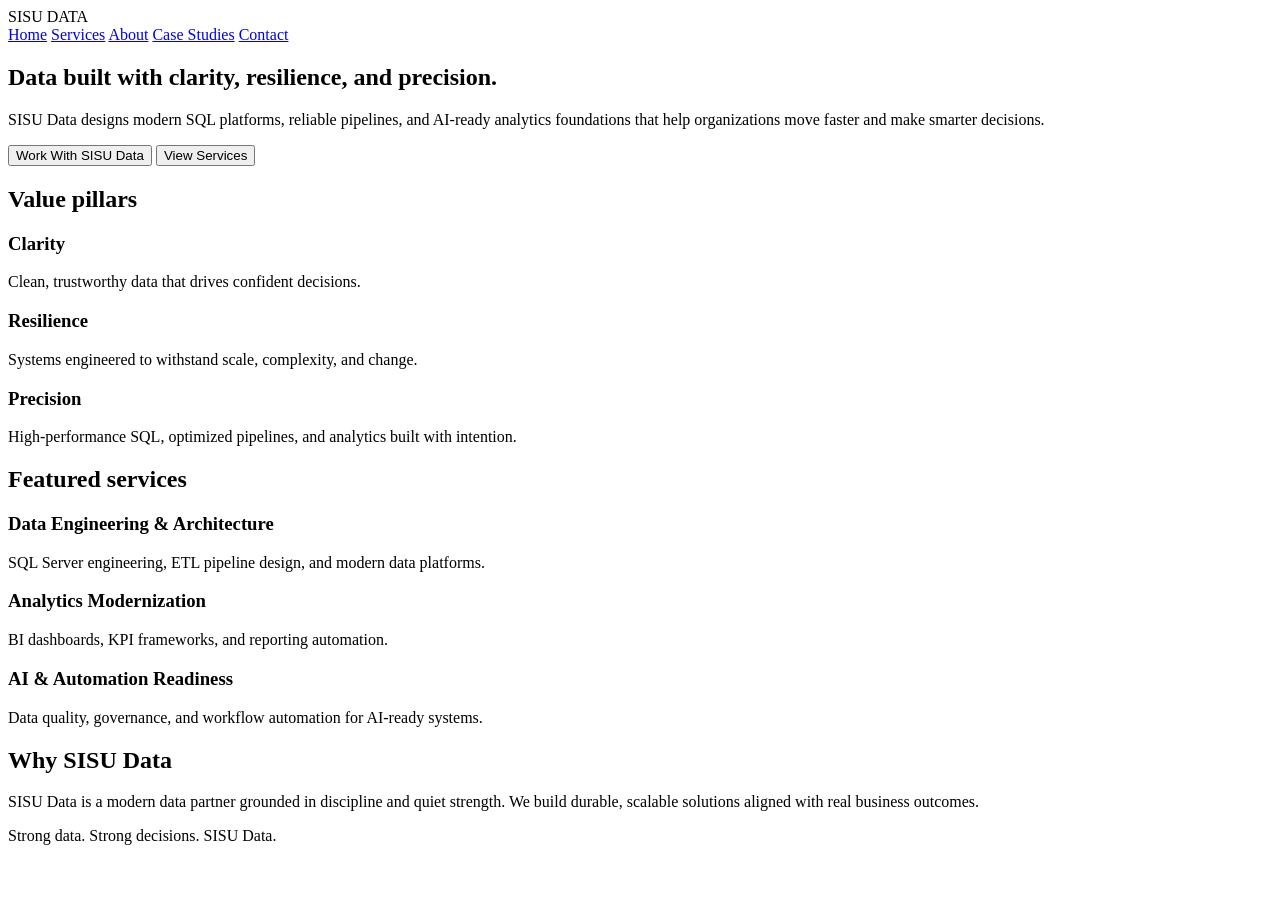
==== index.html @ 0e709b94 "Rename index to index.html" ====
<!DOCTYPE html>
<html lang="en">
<head>
  <meta charset="UTF-8">
  <title>SISU Data | Strong data. Strong decisions.</title>
  <link rel="stylesheet" href="styles.css">
</head>
<body>
<header>
  <div class="logo">SISU DATA</div>
  <nav>
    <a href="index.html">Home</a>
    <a href="services.html">Services</a>
    <a href="about.html">About</a>
    <a href="cases.html">Case Studies</a>
    <a href="contact.html">Contact</a>
  </nav>
</header>

<main class="main">
  <section class="hero">
    <h1>Data built with clarity, resilience, and precision.</h1>
    <p>
      SISU Data designs modern SQL platforms, reliable pipelines, and AI‑ready analytics
      foundations that help organizations move faster and make smarter decisions.
    </p>
    <div class="hero-buttons">
      <a href="contact.html"><button class="btn-primary">Work With SISU Data</button></a>
      <a href="services.html"><button class="btn-secondary">View Services</button></a>
    </div>
  </section>

  <section class="section">
    <h2>Value pillars</h2>
    <div class="grid-3">
      <div class="card">
        <h3>Clarity</h3>
        <p>Clean, trustworthy data that drives confident decisions.</p>
      </div>
      <div class="card">
        <h3>Resilience</h3>
        <p>Systems engineered to withstand scale, complexity, and change.</p>
      </div>
      <div class="card">
        <h3>Precision</h3>
        <p>High‑performance SQL, optimized pipelines, and analytics built with intention.</p>
      </div>
    </div>
  </section>

  <section class="section">
    <h2>Featured services</h2>
    <div class="grid-3">
      <div class="card">
        <h3>Data Engineering & Architecture</h3>
        <p>SQL Server engineering, ETL pipeline design, and modern data platforms.</p>
      </div>
      <div class="card">
        <h3>Analytics Modernization</h3>
        <p>BI dashboards, KPI frameworks, and reporting automation.</p>
      </div>
      <div class="card">
        <h3>AI & Automation Readiness</h3>
        <p>Data quality, governance, and workflow automation for AI‑ready systems.</p>
      </div>
    </div>
  </section>

  <section class="section">
    <h2>Why SISU Data</h2>
    <p>
      SISU Data is a modern data partner grounded in discipline and quiet strength.
      We build durable, scalable solutions aligned with real business outcomes.
    </p>
  </section>
</main>

<footer>
  <p>Strong data. Strong decisions. SISU Data.</p>
</footer>
</body>
</html>
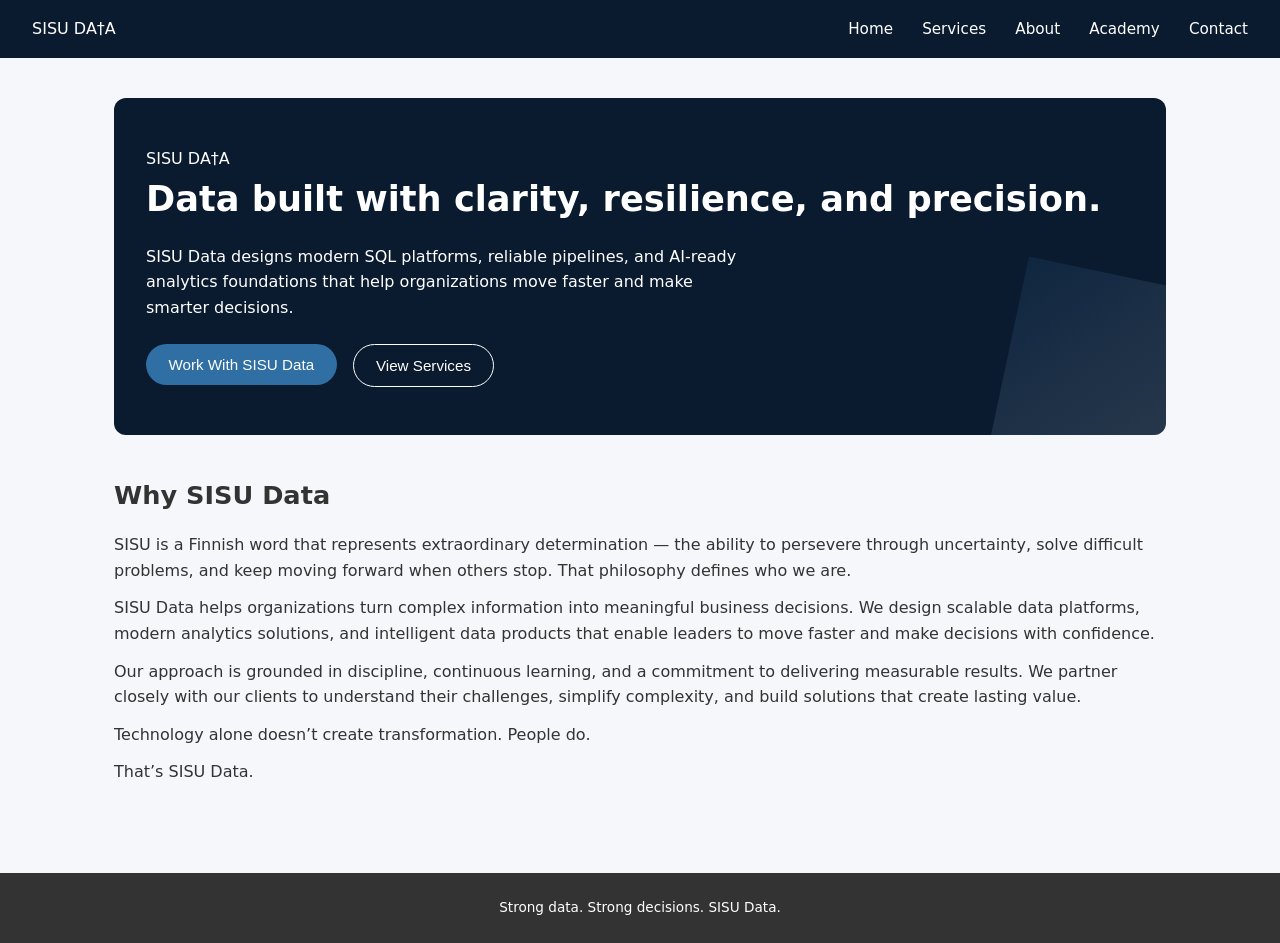
==== commit 34f5ea1b: "Refactor index.html structure and content Updated the logo structure and navigation links. Removed s" ====
--- a/index.html
+++ b/index.html
@@ -6,24 +6,35 @@
   <link rel="stylesheet" href="styles.css">
 </head>
 <body>
+
 <header>
-  <div class="logo">SISU DATA</div>
+  <div class="logo-stack">
+    <span class="logo-sisu">SISU</span>
+    <span class="logo-data">DA<span class="cross">†</span>A</span>
+  </div>
   <nav>
     <a href="index.html">Home</a>
     <a href="services.html">Services</a>
     <a href="about.html">About</a>
-    <a href="cases.html">Case Studies</a>
+    <a href="cases.html">Academy</a>
     <a href="contact.html">Contact</a>
   </nav>
 </header>
 
 <main class="main">
+
   <section class="hero">
+    <div class="hero-logo">
+      <span class="hero-sisu">SISU</span>
+      <span class="hero-data">DA<span class="cross">†</span>A</span>
+    </div>
+
     <h1>Data built with clarity, resilience, and precision.</h1>
     <p>
       SISU Data designs modern SQL platforms, reliable pipelines, and AI‑ready analytics
       foundations that help organizations move faster and make smarter decisions.
     </p>
+
     <div class="hero-buttons">
       <a href="contact.html"><button class="btn-primary">Work With SISU Data</button></a>
       <a href="services.html"><button class="btn-secondary">View Services</button></a>
@@ -31,52 +42,33 @@
   </section>
 
   <section class="section">
-    <h2>Value pillars</h2>
-    <div class="grid-3">
-      <div class="card">
-        <h3>Clarity</h3>
-        <p>Clean, trustworthy data that drives confident decisions.</p>
-      </div>
-      <div class="card">
-        <h3>Resilience</h3>
-        <p>Systems engineered to withstand scale, complexity, and change.</p>
-      </div>
-      <div class="card">
-        <h3>Precision</h3>
-        <p>High‑performance SQL, optimized pipelines, and analytics built with intention.</p>
-      </div>
-    </div>
+    <h2>Why SISU Data</h2>
+    <p>
+      SISU is a Finnish word that represents extraordinary determination — the ability to persevere
+      through uncertainty, solve difficult problems, and keep moving forward when others stop.
+      That philosophy defines who we are.
+    </p>
+    <p>
+      SISU Data helps organizations turn complex information into meaningful business decisions.
+      We design scalable data platforms, modern analytics solutions, and intelligent data products
+      that enable leaders to move faster and make decisions with confidence.
+    </p>
+    <p>
+      Our approach is grounded in discipline, continuous learning, and a commitment to delivering
+      measurable results. We partner closely with our clients to understand their challenges,
+      simplify complexity, and build solutions that create lasting value.
+    </p>
+    <p>
+      Technology alone doesn’t create transformation. People do.
+    </p>
+    <p>That’s SISU Data.</p>
   </section>
 
-  <section class="section">
-    <h2>Featured services</h2>
-    <div class="grid-3">
-      <div class="card">
-        <h3>Data Engineering & Architecture</h3>
-        <p>SQL Server engineering, ETL pipeline design, and modern data platforms.</p>
-      </div>
-      <div class="card">
-        <h3>Analytics Modernization</h3>
-        <p>BI dashboards, KPI frameworks, and reporting automation.</p>
-      </div>
-      <div class="card">
-        <h3>AI & Automation Readiness</h3>
-        <p>Data quality, governance, and workflow automation for AI‑ready systems.</p>
-      </div>
-    </div>
-  </section>
-
-  <section class="section">
-    <h2>Why SISU Data</h2>
-    <p>
-      SISU Data is a modern data partner grounded in discipline and quiet strength.
-      We build durable, scalable solutions aligned with real business outcomes.
-    </p>
-  </section>
 </main>
 
 <footer>
   <p>Strong data. Strong decisions. SISU Data.</p>
 </footer>
+
 </body>
 </html>
--- a/styles.css
+++ b/styles.css
@@ -0,0 +1,229 @@
+:root {
+  --navy: #0A1A2F;
+  --blue: #2F6FA3;
+  --ice: #F5F7FA;
+  --charcoal: #333333;
+  --white: #FFFFFF;
+}
+
+* {
+  box-sizing: border-box;
+  margin: 0;
+  padding: 0;
+}
+
+body {
+  font-family: "Inter", system-ui, -apple-system, BlinkMacSystemFont, "Segoe UI", sans-serif;
+  background-color: var(--ice);
+  color: var(--charcoal);
+  line-height: 1.6;
+}
+
+a {
+  color: var(--blue);
+  text-decoration: none;
+}
+
+header {
+  background-color: var(--navy);
+  color: var(--white);
+  padding: 1rem 2rem;
+  display: flex;
+  justify-content: space-between;
+  align-items: center;
+}
+
+header .logo {
+  font-weight: 700;
+  letter-spacing: 0.08em;
+}
+
+nav a {
+  margin-left: 1.5rem;
+  font-size: 0.95rem;
+  color: var(--white);
+}
+
+nav a:hover {
+  text-decoration: underline;
+}
+
+.main {
+  max-width: 1100px;
+  margin: 0 auto;
+  padding: 2.5rem 1.5rem 3rem;
+}
+
+/* Hero */
+
+.hero {
+  background-color: var(--navy);
+  color: var(--white);
+  padding: 3rem 2rem;
+  border-radius: 12px;
+  margin-bottom: 2.5rem;
+  position: relative;
+  overflow: hidden;
+}
+
+.hero::after {
+  content: "";
+  position: absolute;
+  right: -40px;
+  bottom: -40px;
+  width: 200px;
+  height: 200px;
+  background: linear-gradient(135deg, var(--blue), var(--ice));
+  opacity: 0.15;
+  transform: rotate(12deg);
+}
+
+.hero h1 {
+  font-size: 2.2rem;
+  margin-bottom: 1rem;
+}
+
+.hero p {
+  max-width: 600px;
+  margin-bottom: 1.5rem;
+}
+
+.hero-buttons {
+  display: flex;
+  gap: 1rem;
+  flex-wrap: wrap;
+}
+
+.btn-primary,
+.btn-secondary {
+  padding: 0.75rem 1.4rem;
+  border-radius: 999px;
+  font-size: 0.95rem;
+  font-weight: 500;
+  border: none;
+  cursor: pointer;
+}
+
+.btn-primary {
+  background-color: var(--blue);
+  color: var(--white);
+}
+
+.btn-primary:hover {
+  background-color: var(--white);
+  color: var(--navy);
+}
+
+.btn-secondary {
+  background-color: transparent;
+  color: var(--white);
+  border: 1px solid var(--white);
+}
+
+.btn-secondary:hover {
+  background-color: var(--white);
+  color: var(--navy);
+}
+
+/* Sections */
+
+.section {
+  margin-bottom: 2.5rem;
+}
+
+.section h2 {
+  font-size: 1.6rem;
+  margin-bottom: 1rem;
+}
+
+.section p {
+  margin-bottom: 0.75rem;
+}
+
+.grid-3 {
+  display: grid;
+  grid-template-columns: repeat(auto-fit, minmax(240px, 1fr));
+  gap: 1.5rem;
+}
+
+.card {
+  background-color: var(--white);
+  border-radius: 10px;
+  padding: 1.5rem;
+  box-shadow: 0 4px 14px rgba(0, 0, 0, 0.04);
+}
+
+.card h3 {
+  margin-bottom: 0.5rem;
+  font-size: 1.1rem;
+}
+
+.card ul {
+  list-style: none;
+  margin-top: 0.5rem;
+}
+
+.card ul li {
+  margin-bottom: 0.35rem;
+}
+
+/* Contact form */
+
+form {
+  background-color: var(--white);
+  padding: 1.8rem;
+  border-radius: 10px;
+  box-shadow: 0 4px 14px rgba(0, 0, 0, 0.04);
+}
+
+form .field {
+  margin-bottom: 1rem;
+}
+
+form label {
+  display: block;
+  font-size: 0.9rem;
+  margin-bottom: 0.35rem;
+}
+
+form input,
+form textarea {
+  width: 100%;
+  padding: 0.6rem 0.7rem;
+  border-radius: 6px;
+  border: 1px solid #ccd3dd;
+  font-size: 0.95rem;
+}
+
+form textarea {
+  min-height: 120px;
+  resize: vertical;
+}
+
+form button {
+  margin-top: 0.5rem;
+}
+
+/* Footer */
+
+footer {
+  background-color: var(--charcoal);
+  color: var(--white);
+  padding: 1.5rem 2rem;
+  font-size: 0.85rem;
+  text-align: center;
+}
+
+/* Responsive */
+
+@media (max-width: 700px) {
+  header {
+    flex-direction: column;
+    align-items: flex-start;
+    gap: 0.75rem;
+  }
+
+  .hero {
+    padding: 2.2rem 1.5rem;
+  }
+}
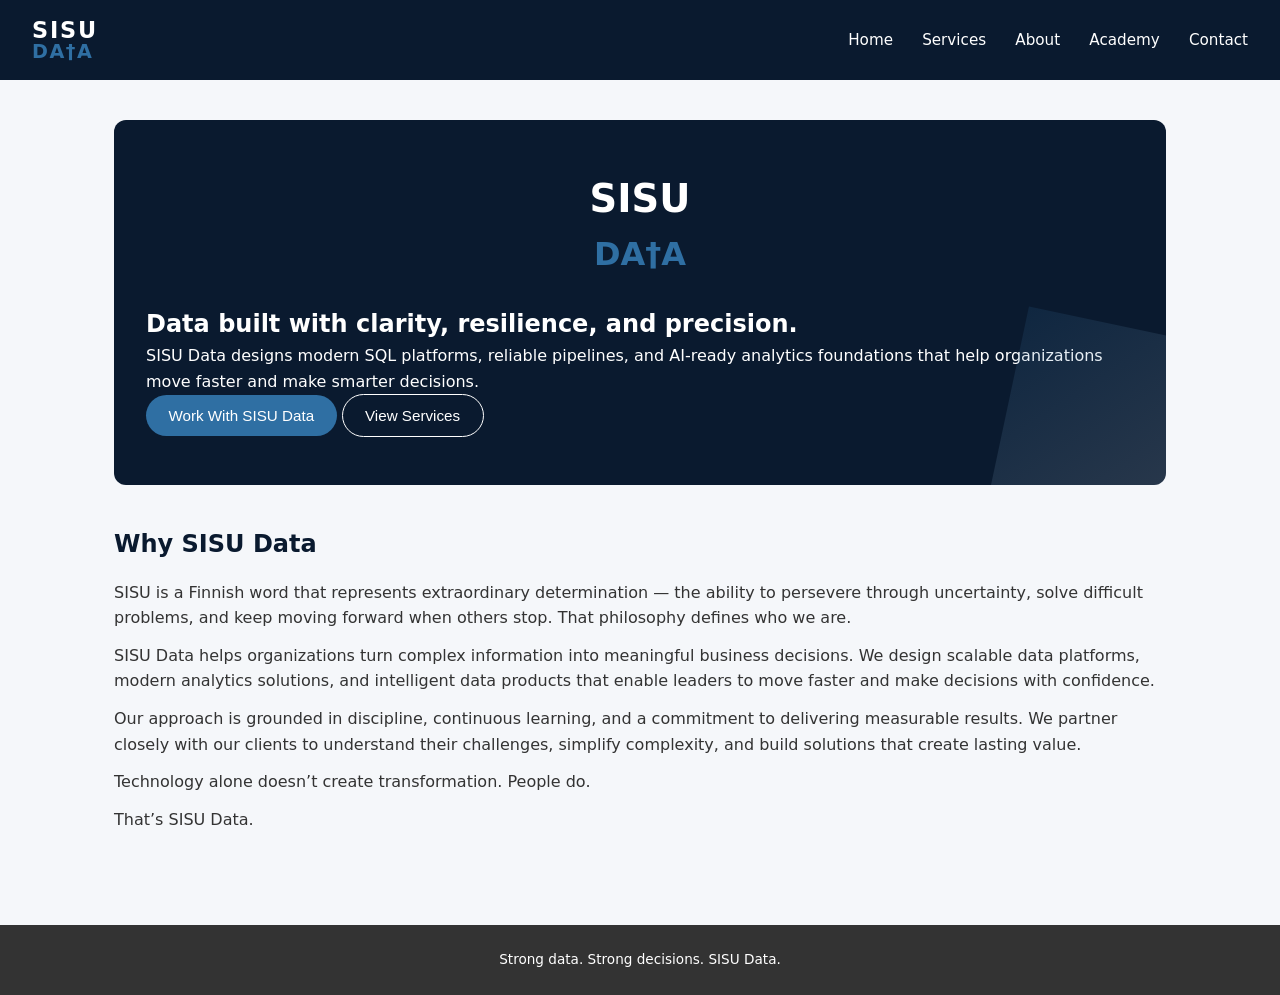
==== commit be38ee62: "Update link to Academy page in navigation" ====
--- a/index.html
+++ b/index.html
@@ -16,7 +16,7 @@
     <a href="index.html">Home</a>
     <a href="services.html">Services</a>
     <a href="about.html">About</a>
-    <a href="cases.html">Academy</a>
+   <a href="academy.html">Academy</a>
     <a href="contact.html">Contact</a>
   </nav>
 </header>
--- a/styles.css
+++ b/styles.css
@@ -1,11 +1,20 @@
+/* ---------------------------------------------------------
+   SISU Data — Global Stylesheet
+   Palette: Deep Navy, Nordic Blue, Ice Gray, Charcoal, White
+--------------------------------------------------------- */
+
 :root {
   --navy: #0A1A2F;
   --blue: #2F6FA3;
   --ice: #F5F7FA;
   --charcoal: #333333;
   --white: #FFFFFF;
-}
-
+
+  --radius: 12px;
+  --shadow: 0 4px 14px rgba(0, 0, 0, 0.06);
+}
+
+/* Reset */
 * {
   box-sizing: border-box;
   margin: 0;
@@ -24,20 +33,19 @@
   text-decoration: none;
 }
 
+/* ---------------------------------------------------------
+   Header + Logo
+--------------------------------------------------------- */
+
 header {
   background-color: var(--navy);
   color: var(--white);
-  padding: 1rem 2rem;
+  padding: 1.2rem 2rem;
   display: flex;
   justify-content: space-between;
   align-items: center;
 }
 
-header .logo {
-  font-weight: 700;
-  letter-spacing: 0.08em;
-}
-
 nav a {
   margin-left: 1.5rem;
   font-size: 0.95rem;
@@ -47,6 +55,36 @@
 nav a:hover {
   text-decoration: underline;
 }
+
+/* Stacked Logo */
+.logo-stack {
+  display: flex;
+  flex-direction: column;
+  line-height: 1;
+}
+
+.logo-sisu {
+  font-size: 1.4rem;
+  font-weight: 700;
+  color: var(--white);
+  letter-spacing: 0.08em;
+}
+
+.logo-data {
+  font-size: 1.2rem;
+  font-weight: 600;
+  color: var(--blue);
+  letter-spacing: 0.08em;
+}
+
+.cross {
+  font-weight: 700;
+  color: var(--blue);
+}
+
+/* ---------------------------------------------------------
+   Main Layout
+--------------------------------------------------------- */
 
 .main {
   max-width: 1100px;
@@ -54,13 +92,30 @@
   padding: 2.5rem 1.5rem 3rem;
 }
 
-/* Hero */
+.section {
+  margin-bottom: 2.8rem;
+}
+
+.section h2,
+.section h3,
+.section h4 {
+  margin-bottom: 1rem;
+  color: var(--navy);
+}
+
+.section p {
+  margin-bottom: 0.75rem;
+}
+
+/* ---------------------------------------------------------
+   Hero Section
+--------------------------------------------------------- */
 
 .hero {
   background-color: var(--navy);
   color: var(--white);
   padding: 3rem 2rem;
-  border-radius: 12px;
+  border-radius: var(--radius);
   margin-bottom: 2.5rem;
   position: relative;
   overflow: hidden;
@@ -78,21 +133,28 @@
   transform: rotate(12deg);
 }
 
-.hero h1 {
-  font-size: 2.2rem;
-  margin-bottom: 1rem;
-}
-
-.hero p {
-  max-width: 600px;
+.hero-logo {
+  text-align: center;
   margin-bottom: 1.5rem;
 }
 
-.hero-buttons {
-  display: flex;
-  gap: 1rem;
-  flex-wrap: wrap;
-}
+.hero-sisu {
+  display: block;
+  font-size: 2.4rem;
+  font-weight: 700;
+  color: var(--white);
+}
+
+.hero-data {
+  display: block;
+  font-size: 2rem;
+  font-weight: 600;
+  color: var(--blue);
+}
+
+/* ---------------------------------------------------------
+   Buttons
+--------------------------------------------------------- */
 
 .btn-primary,
 .btn-secondary {
@@ -125,55 +187,97 @@
   color: var(--navy);
 }
 
-/* Sections */
-
-.section {
-  margin-bottom: 2.5rem;
-}
-
-.section h2 {
-  font-size: 1.6rem;
-  margin-bottom: 1rem;
-}
-
-.section p {
-  margin-bottom: 0.75rem;
-}
+/* ---------------------------------------------------------
+   Cards + Grids
+--------------------------------------------------------- */
 
 .grid-3 {
   display: grid;
-  grid-template-columns: repeat(auto-fit, minmax(240px, 1fr));
+  grid-template-columns: repeat(auto-fit, minmax(260px, 1fr));
   gap: 1.5rem;
 }
 
-.card {
+.grid-2 {
+  display: grid;
+  grid-template-columns: repeat(2, minmax(260px, 1fr));
+  gap: 1.5rem;
+}
+
+.grid-1 {
+  display: grid;
+  grid-template-columns: 1fr;
+  gap: 2rem;
+}
+
+.card,
+.academy-card {
   background-color: var(--white);
-  border-radius: 10px;
-  padding: 1.5rem;
-  box-shadow: 0 4px 14px rgba(0, 0, 0, 0.04);
-}
-
-.card h3 {
-  margin-bottom: 0.5rem;
-  font-size: 1.1rem;
-}
-
-.card ul {
+  border-radius: var(--radius);
+  padding: 1.6rem;
+  box-shadow: var(--shadow);
+}
+
+.card h3,
+.academy-card h4 {
+  margin-bottom: 0.6rem;
+  color: var(--navy);
+}
+
+.card ul,
+.academy-card ul {
   list-style: none;
   margin-top: 0.5rem;
 }
 
-.card ul li {
+.card ul li,
+.academy-card ul li {
   margin-bottom: 0.35rem;
 }
 
-/* Contact form */
+/* ---------------------------------------------------------
+   Founder Section
+--------------------------------------------------------- */
+
+.founder-section {
+  display: flex;
+  flex-wrap: wrap;
+  gap: 2.5rem;
+  align-items: flex-start;
+}
+
+.founder-photo img {
+  width: 240px;
+  height: auto;
+  border-radius: 12px;
+  object-fit: cover;
+  box-shadow: var(--shadow);
+  border: 3px solid var(--ice);
+}
+
+.founder-text {
+  flex: 1 1 600px;
+  max-width: 700px;
+  line-height: 1.7;
+}
+
+.founder-text p {
+  margin-bottom: 1rem;
+}
+
+.linkedin-btn {
+  display: inline-block;
+  margin-top: 1.5rem;
+}
+
+/* ---------------------------------------------------------
+   Contact Form
+--------------------------------------------------------- */
 
 form {
   background-color: var(--white);
   padding: 1.8rem;
-  border-radius: 10px;
-  box-shadow: 0 4px 14px rgba(0, 0, 0, 0.04);
+  border-radius: var(--radius);
+  box-shadow: var(--shadow);
 }
 
 form .field {
@@ -187,7 +291,8 @@
 }
 
 form input,
-form textarea {
+form textarea,
+form select {
   width: 100%;
   padding: 0.6rem 0.7rem;
   border-radius: 6px;
@@ -200,11 +305,9 @@
   resize: vertical;
 }
 
-form button {
-  margin-top: 0.5rem;
-}
-
-/* Footer */
+/* ---------------------------------------------------------
+   Footer
+--------------------------------------------------------- */
 
 footer {
   background-color: var(--charcoal);
@@ -214,7 +317,9 @@
   text-align: center;
 }
 
-/* Responsive */
+/* ---------------------------------------------------------
+   Responsive
+--------------------------------------------------------- */
 
 @media (max-width: 700px) {
   header {
@@ -226,4 +331,12 @@
   .hero {
     padding: 2.2rem 1.5rem;
   }
-}
+
+  .founder-section {
+    flex-direction: column;
+  }
+
+  .audience-list {
+    columns: 1;
+  }
+}
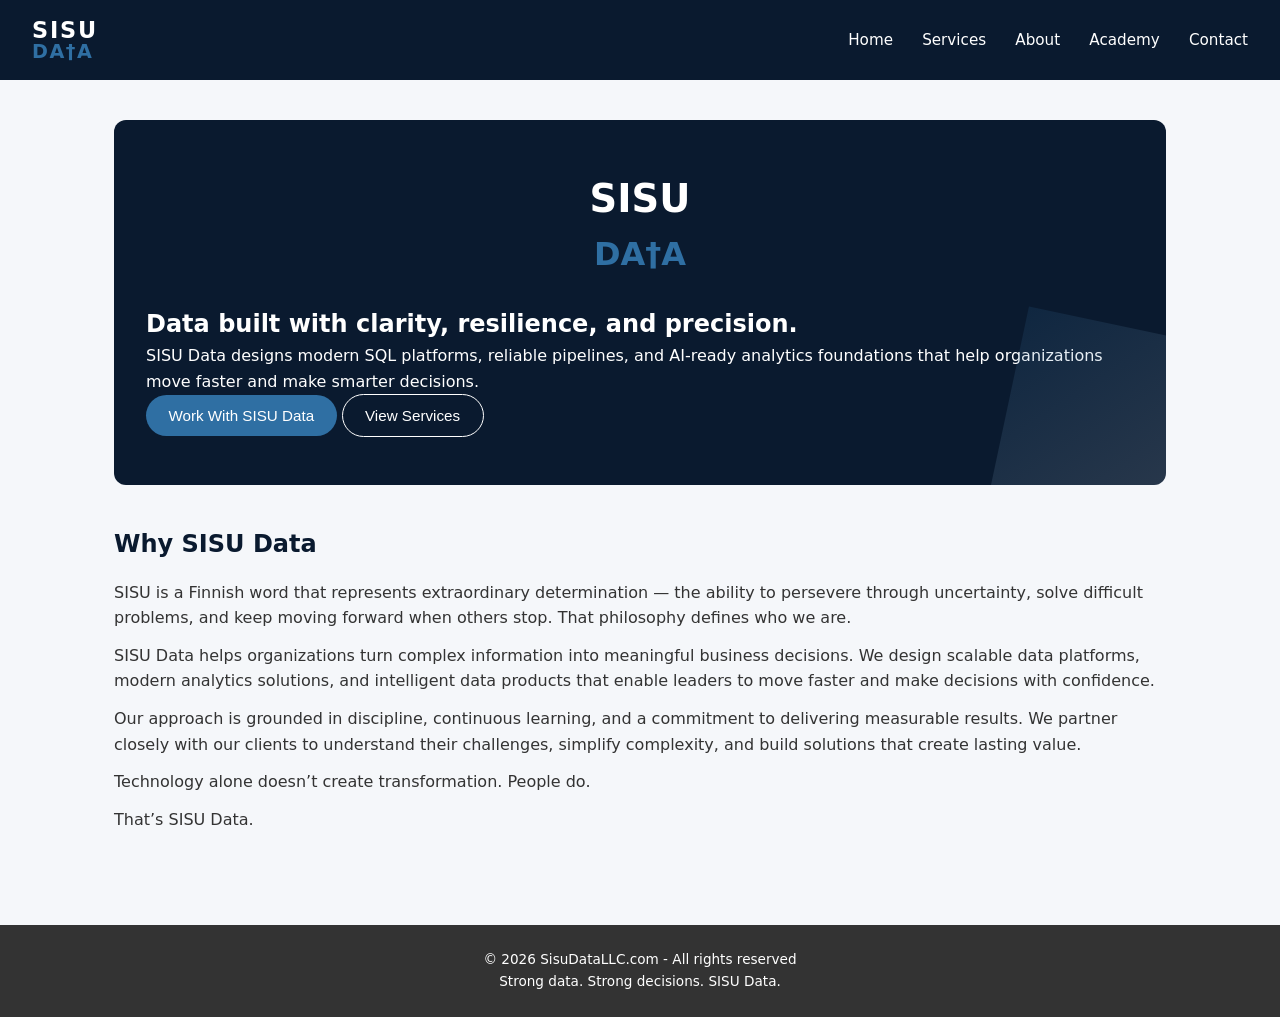
==== commit 56a85104: "Update footer structure and content in index.html" ====
--- a/index.html
+++ b/index.html
@@ -66,9 +66,11 @@
 
 </main>
 
-<footer>
-  <p>Strong data. Strong decisions. SISU Data.</p>
+  <footer class="site-footer">
+  <div class="footer-left">© 2026 SisuDataLLC.com - All rights reserved</div>
+  <div class="footer-center">Strong data. Strong decisions. SISU Data.</div>
 </footer>
+
 
 </body>
 </html>
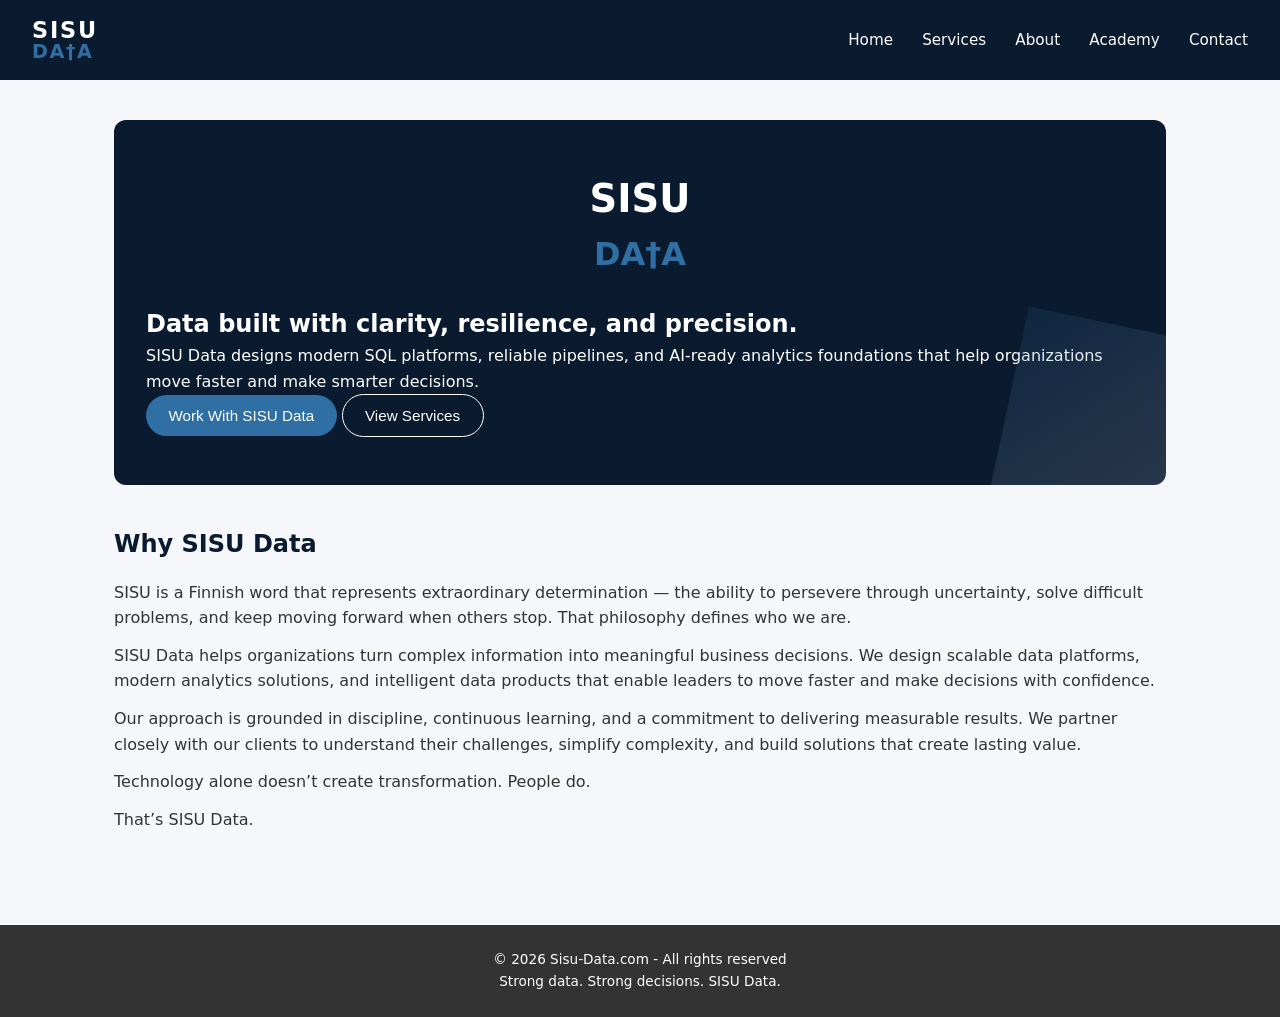
==== commit a305b537: "Update footer copyright to Sisu-Data.com" ====
--- a/index.html
+++ b/index.html
@@ -67,7 +67,7 @@
 </main>
 
   <footer class="site-footer">
-  <div class="footer-left">© 2026 SisuDataLLC.com - All rights reserved</div>
+  <div class="footer-left">© 2026 Sisu-Data.com - All rights reserved</div>
   <div class="footer-center">Strong data. Strong decisions. SISU Data.</div>
 </footer>
 
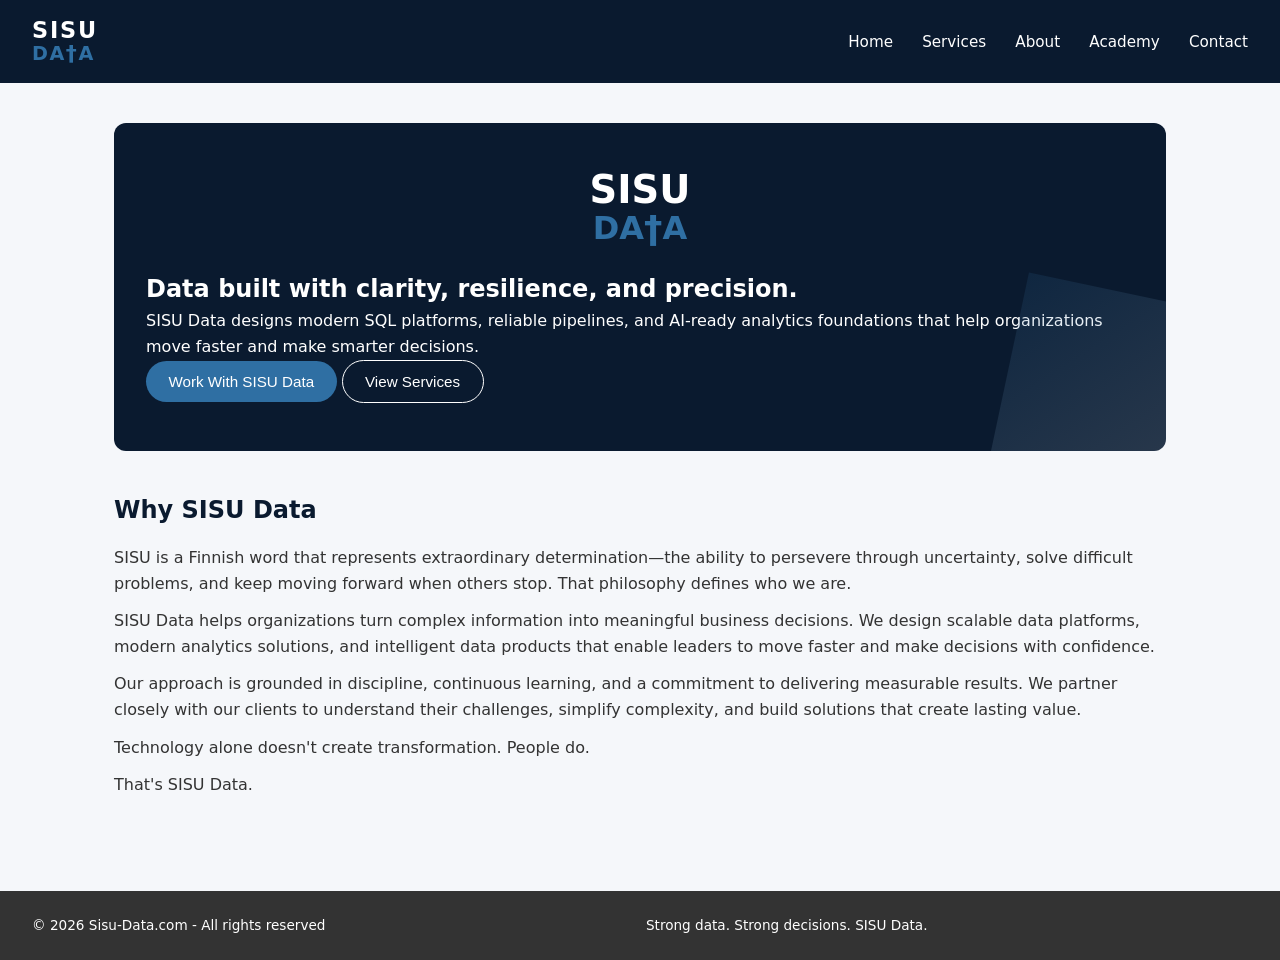
==== commit abddc2a3: "Refactor index.html for improved readability Updated HTML structure and formatting for clarity." ====
--- a/index.html
+++ b/index.html
@@ -1,10 +1,22 @@
 <!DOCTYPE html>
 <html lang="en">
+
 <head>
   <meta charset="UTF-8">
   <title>SISU Data | Strong data. Strong decisions.</title>
   <link rel="stylesheet" href="styles.css">
+
+  <!-- Google tag (gtag.js) -->
+  <script async src="https://www.googletagmanager.com/gtag/js?id=G-81J9BJQVFM"></script>
+  <script>
+    window.dataLayer = window.dataLayer || [];
+    function gtag(){dataLayer.push(arguments);}
+    gtag('js', new Date());
+
+    gtag('config', 'G-81J9BJQVFM');
+  </script>
 </head>
+
 <body>
 
 <header>
@@ -12,11 +24,12 @@
     <span class="logo-sisu">SISU</span>
     <span class="logo-data">DA<span class="cross">†</span>A</span>
   </div>
+
   <nav>
     <a href="index.html">Home</a>
     <a href="services.html">Services</a>
     <a href="about.html">About</a>
-   <a href="academy.html">Academy</a>
+    <a href="academy.html">Academy</a>
     <a href="contact.html">Contact</a>
   </nav>
 </header>
@@ -30,47 +43,69 @@
     </div>
 
     <h1>Data built with clarity, resilience, and precision.</h1>
+
     <p>
-      SISU Data designs modern SQL platforms, reliable pipelines, and AI‑ready analytics
-      foundations that help organizations move faster and make smarter decisions.
+      SISU Data designs modern SQL platforms, reliable pipelines,
+      and AI-ready analytics foundations that help organizations
+      move faster and make smarter decisions.
     </p>
 
     <div class="hero-buttons">
-      <a href="contact.html"><button class="btn-primary">Work With SISU Data</button></a>
-      <a href="services.html"><button class="btn-secondary">View Services</button></a>
+      <a href="contact.html">
+        <button class="btn-primary">Work With SISU Data</button>
+      </a>
+
+      <a href="services.html">
+        <button class="btn-secondary">View Services</button>
+      </a>
     </div>
   </section>
 
   <section class="section">
     <h2>Why SISU Data</h2>
+
     <p>
-      SISU is a Finnish word that represents extraordinary determination — the ability to persevere
-      through uncertainty, solve difficult problems, and keep moving forward when others stop.
-      That philosophy defines who we are.
+      SISU is a Finnish word that represents extraordinary determination—the
+      ability to persevere through uncertainty, solve difficult problems,
+      and keep moving forward when others stop. That philosophy defines
+      who we are.
     </p>
+
     <p>
-      SISU Data helps organizations turn complex information into meaningful business decisions.
-      We design scalable data platforms, modern analytics solutions, and intelligent data products
-      that enable leaders to move faster and make decisions with confidence.
+      SISU Data helps organizations turn complex information into meaningful
+      business decisions. We design scalable data platforms, modern analytics
+      solutions, and intelligent data products that enable leaders to move
+      faster and make decisions with confidence.
     </p>
+
     <p>
-      Our approach is grounded in discipline, continuous learning, and a commitment to delivering
-      measurable results. We partner closely with our clients to understand their challenges,
+      Our approach is grounded in discipline, continuous learning,
+      and a commitment to delivering measurable results. We partner
+      closely with our clients to understand their challenges,
       simplify complexity, and build solutions that create lasting value.
     </p>
+
     <p>
-      Technology alone doesn’t create transformation. People do.
+      Technology alone doesn't create transformation. People do.
     </p>
-    <p>That’s SISU Data.</p>
+
+    <p>
+      That's SISU Data.
+    </p>
+
   </section>
 
 </main>
 
-  <footer class="site-footer">
-  <div class="footer-left">© 2026 Sisu-Data.com - All rights reserved</div>
-  <div class="footer-center">Strong data. Strong decisions. SISU Data.</div>
+<footer class="site-footer">
+  <div class="footer-left">
+    &copy; 2026 Sisu-Data.com - All rights reserved
+  </div>
+
+  <div class="footer-center">
+    Strong data. Strong decisions. SISU Data.
+  </div>
 </footer>
-
 
 </body>
 </html>
--- a/styles.css
+++ b/styles.css
@@ -60,7 +60,7 @@
 .logo-stack {
   display: flex;
   flex-direction: column;
-  line-height: 1;
+  line-height: 1; /* keeps SISU and DATA tight */
 }
 
 .logo-sisu {
@@ -77,9 +77,13 @@
   letter-spacing: 0.08em;
 }
 
+/* FIXED † alignment */
 .cross {
   font-weight: 700;
   color: var(--blue);
+  font-size: 1.15em;      /* slightly larger */
+  position: relative;
+  top: 0.08em;            /* nudges † downward so it aligns with both A's */
 }
 
 /* ---------------------------------------------------------
@@ -136,6 +140,7 @@
 .hero-logo {
   text-align: center;
   margin-bottom: 1.5rem;
+  line-height: 1; /* FIX: tighten SISU / DATA in hero */
 }
 
 .hero-sisu {
@@ -217,6 +222,12 @@
   box-shadow: var(--shadow);
 }
 
+/* FIX: tighten SISU / DATA inside cards */
+.card .logo-stack,
+.academy-card .logo-stack {
+  line-height: 1;
+}
+
 .card h3,
 .academy-card h4 {
   margin-bottom: 0.6rem;
@@ -232,6 +243,38 @@
 .card ul li,
 .academy-card ul li {
   margin-bottom: 0.35rem;
+}
+
+/* ---------------------------------------------------------
+   Services Page Enhancements
+--------------------------------------------------------- */
+
+.service-icon {
+  width: 40px;
+  height: 40px;
+  object-fit: contain;
+  margin-bottom: 10px;
+  display: block;
+}
+
+.service-intro {
+  font-weight: 500;
+  margin-bottom: 1rem;
+}
+
+.service-section {
+  margin-bottom: 1.2rem;
+}
+
+.service-section h4 {
+  font-size: 1rem;
+  margin-bottom: 0.4rem;
+  color: var(--blue);
+}
+
+.service-section ul {
+  margin-left: 1rem;
+  line-height: 1.4;
 }
 
 /* ---------------------------------------------------------
@@ -264,9 +307,29 @@
   margin-bottom: 1rem;
 }
 
+.personal-note {
+  background-color: var(--white);
+  padding: 1.8rem;
+  border-radius: var(--radius);
+  box-shadow: var(--shadow);
+  line-height: 1.7;
+}
+
 .linkedin-btn {
-  display: inline-block;
+  display: flex;
+  align-items: center;
+  gap: 0.5rem;
   margin-top: 1.5rem;
+}
+
+.linkedin-btn img {
+  width: 28px;
+  height: 28px;
+}
+
+.linkedin-text {
+  font-weight: 500;
+  color: var(--blue);
 }
 
 /* ---------------------------------------------------------
@@ -309,12 +372,24 @@
    Footer
 --------------------------------------------------------- */
 
-footer {
+.site-footer {
   background-color: var(--charcoal);
   color: var(--white);
   padding: 1.5rem 2rem;
   font-size: 0.85rem;
+
+  display: flex;
+  justify-content: space-between;
+  align-items: center;
+}
+
+.footer-left {
+  text-align: left;
+}
+
+.footer-center {
   text-align: center;
+  flex: 1;
 }
 
 /* ---------------------------------------------------------
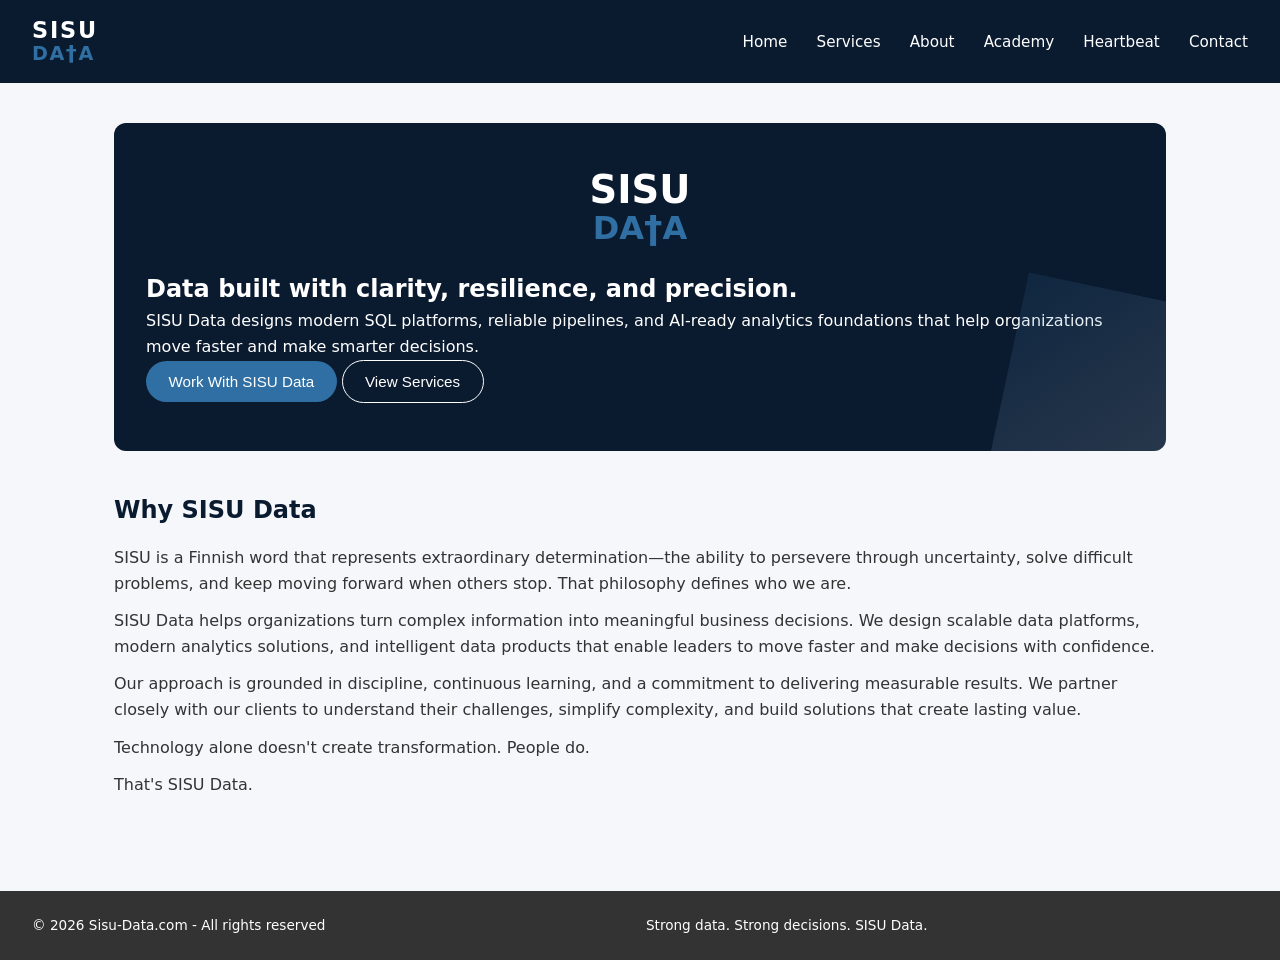
==== commit 25744872: "Add Heartbeat page and nav link Co-Authored-By: Claude Sonnet 5.5 <noreply@anthropic.com>" ====
--- a/index.html
+++ b/index.html
@@ -30,6 +30,7 @@
     <a href="services.html">Services</a>
     <a href="about.html">About</a>
     <a href="academy.html">Academy</a>
+    <a href="heartbeat.html">Heartbeat</a>
     <a href="contact.html">Contact</a>
   </nav>
 </header>
